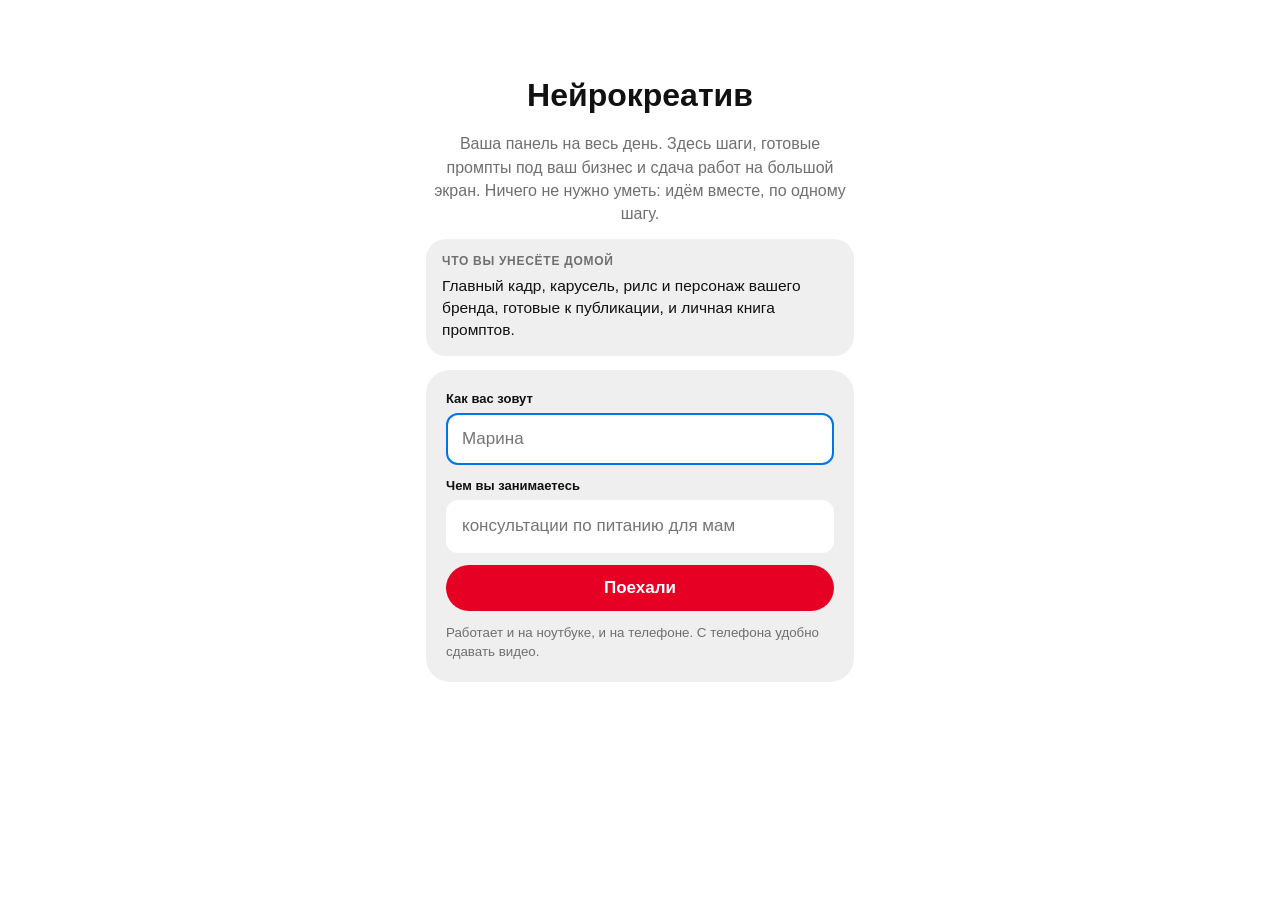
==== index.html @ 7a2fde3e "Add files via upload" ====
<!doctype html>
<html lang="ru">
<head>
<meta charset="utf-8">
<meta name="viewport" content="width=device-width,initial-scale=1,viewport-fit=cover">
<title>Нейрокреатив · панель</title>
<link rel="stylesheet" href="app.css">
<style>
.top{position:sticky;top:0;z-index:10;background:var(--bg);border-bottom:1px solid var(--soft);padding:10px max(16px,env(safe-area-inset-left,0px));display:flex;gap:12px;align-items:center;flex-wrap:wrap}
.top .now{display:flex;gap:10px;align-items:baseline;flex:1;min-width:0}
.top .now b{font-size:17px;white-space:nowrap;overflow:hidden;text-overflow:ellipsis}
.top .now small{color:var(--muted);white-space:nowrap;overflow:hidden;text-overflow:ellipsis}
.top .tm{font-weight:800;font-size:22px;font-variant-numeric:tabular-nums}
.top .tm.low{color:var(--red)}
.top .me{display:flex;gap:8px;align-items:center;font-size:14px;color:var(--muted)}
.net{width:10px;height:10px;border-radius:50%;background:var(--green)}
.net.off{background:var(--red)}
.cardbar{background:var(--red);color:#fff;border-radius:16px;padding:12px 16px;font-weight:700;display:flex;gap:10px;flex-wrap:wrap;align-items:center;justify-content:space-between}
.cardbar b{font-size:19px}
.cardbar button{background:#fff;color:var(--red)}
.wrap{max-width:1240px;margin:0 auto;padding:18px max(16px,env(safe-area-inset-right,0px)) 80px max(16px,env(safe-area-inset-left,0px));display:grid;gap:16px}
.tabs{display:flex;gap:6px;flex-wrap:wrap}
.pan{display:grid;grid-template-columns:minmax(0,340px) minmax(0,1fr);gap:22px;align-items:start}
@media (max-width:900px){.pan{grid-template-columns:1fr}}
.col{display:grid;gap:16px;min-width:0}
.bc{background:var(--soft);border-radius:24px;padding:18px;display:grid;gap:12px;position:sticky;top:76px;max-height:calc(100vh - 92px);overflow:auto}
@media (max-width:900px){.bc{position:static;max-height:none}}
.bc>summary{list-style:none;cursor:pointer;font-weight:800;font-size:19px;display:flex;justify-content:space-between;align-items:baseline;gap:8px}
.bc summary::-webkit-details-marker{display:none}
.bc .hint{font-size:13px;color:var(--muted)}
.paste{background:var(--card);border-radius:16px;padding:12px;display:grid;gap:8px}
.paste>summary{list-style:none;cursor:pointer;font-weight:700;font-size:15px}
.paste textarea{font:inherit;font-size:14px;border:2px solid var(--soft-2);background:var(--bg);color:var(--ink);border-radius:12px;padding:9px 12px;width:100%;min-height:110px;resize:vertical}
.paste textarea:focus{outline:none;border-color:var(--blue)}
.fine{border-top:1px solid var(--soft-2);padding-top:10px;display:grid;gap:10px}
.fine>summary{list-style:none;cursor:pointer;font-weight:700;font-size:14.5px}
.fine>summary small{font-weight:500;color:var(--muted)}
.prog{display:grid;gap:6px;font-size:14px;font-weight:700}
.bar{height:10px;border-radius:999px;background:var(--card);overflow:hidden}
.bar i{display:block;height:100%;background:var(--red);border-radius:999px;transition:width .3s}
/* мой результат дня */
.res{background:var(--soft);border-radius:24px;padding:16px 18px;display:grid;gap:12px}
.res h2{font-size:19px;font-weight:800;display:flex;justify-content:space-between;gap:10px;flex-wrap:wrap;align-items:baseline}
.res h2 small{font-size:13.5px;color:var(--muted);font-weight:600}
.tiles{display:grid;grid-template-columns:repeat(7,minmax(0,1fr));gap:8px}
@media (max-width:640px){.tiles{grid-template-columns:repeat(4,minmax(0,1fr))}}
.tile{border:0;padding:0;background:none;cursor:pointer;display:grid;gap:5px;text-align:center;color:var(--ink);font-family:var(--f)}
.tile .th{aspect-ratio:4/5;border-radius:14px;border:2px dashed var(--soft-2);background:var(--card);display:grid;place-items:center;overflow:hidden;font-weight:800;font-size:18px;color:var(--muted);position:relative}
.tile.ok .th{border:0}
.tile .th img,.tile .th video{width:100%;height:100%;object-fit:cover;display:block}
.tile .th .txtwork{width:100%;height:100%;font-size:9px;border-radius:0;text-align:left}
.tile.ok .th::after{content:"✓";position:absolute;top:5px;right:5px;width:20px;height:20px;border-radius:50%;background:var(--green);color:#fff;font-size:12px;display:grid;place-items:center}
.tile.cur .th{border-color:var(--red)}
.tile small{font-size:11.5px;font-weight:700;line-height:1.2}
/* модули */
.mods{display:grid;gap:12px}
.mod{border-radius:24px;background:var(--soft);overflow:hidden}
.mod.cur{box-shadow:0 0 0 3px var(--red)}
.mod>summary{list-style:none;cursor:pointer;display:grid;grid-template-columns:52px 1fr auto;gap:14px;align-items:center;padding:12px 16px}
.mod>summary::-webkit-details-marker{display:none}
.mn{width:52px;height:52px;border-radius:16px;display:grid;place-items:center;color:#fff;font-weight:800;font-size:19px}
.mt b{display:block;font-size:18px}
.mt small{color:var(--muted);font-size:13.5px}
.cnt{font-weight:700;font-size:13px;background:var(--card);border-radius:999px;padding:6px 10px;white-space:nowrap}
.cnt.done{background:var(--green);color:#fff}
.goal{margin:0 16px 10px;background:var(--card);border-radius:16px;padding:12px 14px;font-size:15px;border-left:5px solid var(--c,#999)}
.goal b{display:block;font-size:12px;letter-spacing:.06em;text-transform:uppercase;color:var(--muted);margin-bottom:2px}
.steps{display:grid;gap:10px;padding:0 16px 14px}
.step{background:var(--card);border-radius:18px;padding:14px 16px;display:grid;gap:10px}
.step.bonus{background:transparent;border:2px dashed var(--soft-2)}
.bh{font-weight:800;font-size:15px;padding:6px 2px 0;display:flex;gap:8px;align-items:baseline;flex-wrap:wrap}
.bh small{font-weight:500;color:var(--muted);font-size:13.5px}
.sh{display:grid;grid-template-columns:auto 1fr;gap:12px;align-items:start}
.sh input{width:24px;height:24px;accent-color:#E60023;margin:2px 0 0;cursor:pointer}
.sh b{font-size:15.5px;display:block}
.sh span{font-size:14.5px;color:var(--muted)}
.step.ok .sh b{text-decoration:line-through;text-decoration-color:var(--red)}
.where{display:inline-block;font-size:12px;font-weight:700;background:var(--soft);border-radius:999px;padding:3px 9px;margin-right:6px;color:var(--ink);text-decoration:none}
a.where{background:var(--blue);color:#fff}
.tip{font-size:13.5px;background:rgba(0,166,126,.1);border-radius:12px;padding:8px 12px}
.pv{display:grid;gap:6px}
.pv>b{font-size:13px}
.pr{background:var(--soft);border-radius:14px;padding:12px 14px;font-family:ui-monospace,Menlo,monospace;font-size:13.5px;line-height:1.55;white-space:pre-wrap;overflow-wrap:anywhere}
.pa{display:flex;gap:8px;flex-wrap:wrap;align-items:center}
.pa button{border:0;border-radius:999px;padding:9px 16px;font-weight:700;font-size:14px;cursor:pointer;background:var(--ink);color:var(--bg)}
.pa button.done{background:var(--green);color:#fff}
.drop{margin:0 16px 16px;border:2px dashed var(--soft-2);background:var(--card);border-radius:20px;padding:16px;display:grid;gap:10px}
.drop.over{border-color:var(--red);background:rgba(230,0,35,.06)}
.drop .dh{display:flex;justify-content:space-between;gap:10px;flex-wrap:wrap;align-items:center}
.drop .dh b{font-size:16px}
.drop .dh small{color:var(--muted)}
.drop .acts{display:flex;gap:8px;flex-wrap:wrap}
.mine{display:flex;gap:8px;flex-wrap:wrap}
.mine>div{width:92px;border-radius:12px;overflow:hidden;background:var(--soft)}
.mine img,.mine video{display:block;width:100%;height:92px;object-fit:cover}
.up{height:8px;border-radius:999px;background:var(--soft);overflow:hidden}
.up i{display:block;height:100%;background:var(--blue);width:0}
/* забрать домой */
.home{background:var(--soft);border-radius:24px;padding:18px;display:grid;gap:10px}
.home.hot{box-shadow:0 0 0 3px var(--red)}
.home h2{font-size:19px;font-weight:800}
.home ol{margin:0;padding-left:20px;display:grid;gap:4px;font-size:14.5px}
/* вход */
.join{max-width:460px;margin:8vh auto;padding:0 16px;display:grid;gap:14px;text-align:center}
.join h1{font-size:32px}
.join .promise{background:var(--soft);border-radius:20px;padding:14px 16px;font-size:15.5px;text-align:left}
.join .promise b{display:block;font-size:12px;letter-spacing:.06em;text-transform:uppercase;color:var(--muted);margin-bottom:4px}
.join form{display:grid;gap:12px;text-align:left;background:var(--soft);border-radius:24px;padding:20px}
.join .fld input{font-size:17px;padding:12px 14px}
/* стена */
.wall{columns:4 200px;column-gap:14px}
.pin{break-inside:avoid;margin-bottom:16px}
.pin .ph{position:relative;border-radius:16px;overflow:hidden;background:var(--soft)}
.pin img,.pin video{display:block;width:100%}
.pin .heart{position:absolute;top:10px;right:10px;border:0;border-radius:999px;padding:8px 13px;font-weight:800;font-size:14px;cursor:pointer;background:rgba(255,255,255,.95);color:#111}
.pin .heart.on{background:var(--red);color:#fff}
.pin .who{font-size:14px;font-weight:700;padding:6px 4px 0}
.pin .who small{color:var(--muted);font-weight:500}
/* шпаргалка */
.help{columns:3 280px;column-gap:14px}
.hc{break-inside:avoid;background:var(--soft);border-radius:20px;padding:16px;margin-bottom:14px;display:grid;gap:6px;font-size:14.5px}
.hc h3{font-size:16.5px;font-weight:800}
.hc kbd{font-family:var(--f);font-weight:700;background:var(--card);border-radius:6px;padding:1px 6px;border:1px solid var(--soft-2)}
.ratios{display:flex;gap:14px;align-items:flex-end;padding-top:4px}
.ratios span{display:grid;gap:4px;justify-items:center;font-size:12.5px;font-weight:700}
.ratios i{display:block;background:var(--ink);border-radius:4px}
.mod,.step{scroll-margin-top:84px}
@media (max-width:520px){.top .now small{display:none}}
/* зал и постоянный адрес */
.zal{background:var(--red);color:#fff;border-radius:24px;padding:20px;display:grid;gap:10px;text-align:center}
.zal h2{font-size:24px;font-weight:800}
.zal a{background:#fff;color:var(--red);text-decoration:none;font-size:19px;padding:15px 22px;justify-self:center}
.zalbar{background:var(--red);color:#fff;border-radius:16px;padding:12px 16px;font-weight:700;display:flex;gap:10px;flex-wrap:wrap;align-items:center;justify-content:space-between}
.zalbar a{background:#fff;color:var(--red);text-decoration:none}
body.offline .res,body.offline .tm,body.offline .net,body.offline [data-t=wall]{display:none!important}
/* праздник */
.conf{position:fixed;inset:0;pointer-events:none;z-index:60;overflow:hidden}
.conf i{position:absolute;top:-12px;width:9px;height:14px;border-radius:2px;animation:fall 1.6s ease-in forwards}
@keyframes fall{to{transform:translateY(105vh) rotate(540deg);opacity:.6}}
</style>
</head>
<body>
<section id="join" class="join" hidden>
  <div class="zal" id="zalbox" hidden><h2>Вы на интенсиве</h2><p>Нажмите, чтобы войти в панель зала: в ней шаги, таймер и сдача работ на большой экран.</p><a class="pill" id="zal-go" href="#">Войти в панель зала</a></div>
  <h1>Нейрокреатив</h1>
  <p style="color:var(--muted)">Ваша панель на весь день. Здесь шаги, готовые промпты под ваш бизнес и сдача работ на большой экран. Ничего не нужно уметь: идём вместе, по одному шагу.</p>
  <div class="promise"><b>Что вы унесёте домой</b><span id="j-result"></span></div>
  <form id="join-form">
    <div class="fld"><label for="j-name">Как вас зовут</label><input id="j-name" required maxlength="30" autocomplete="given-name" placeholder="Марина"></div>
    <div class="fld"><label for="j-niche">Чем вы занимаетесь</label><input id="j-niche" maxlength="80" placeholder="консультации по питанию для мам"></div>
    <button class="pill red" type="submit" style="font-size:17px;padding:13px 18px">Поехали</button>
    <small style="color:var(--muted)">Работает и на ноутбуке, и на телефоне. С телефона удобно сдавать видео.</small>
  </form>
</section>

<div id="app" hidden>
  <header class="top">
    <div class="now"><b id="blk">…</b><small id="nxt"></small></div>
    <span class="tm" id="tm">--:--</span>
    <span class="me"><i class="net" id="net" title="Связь с залом"></i><span id="me-name"></span></span>
  </header>
  <main class="wrap">
    <div class="zalbar" id="zalbar" hidden><span>Вы в зале. Сдавать работы и видеть таймер — в панели зала</span><a class="pill" href="#" data-zal>Открыть панель зала</a></div>
    <div class="cardbar" id="cardbar" hidden><span>Карта-вызов: <b id="cardtxt"></b></span><span style="display:flex;gap:10px;align-items:center;flex-wrap:wrap">Стиль уже стоит в промпте<button class="pill" type="button" id="cardgo">Открыть шаг</button></span></div>
    <div class="tabs" role="tablist">
      <button class="pill" role="tab" aria-selected="true" data-t="steps">Мои шаги</button>
      <button class="pill" role="tab" aria-selected="false" data-t="wall">Стена зала · голос</button>
      <button class="pill" role="tab" aria-selected="false" data-t="help">Шпаргалка</button>
    </div>
    <section id="t-steps" class="pan">
      <details class="bc" id="bc" open>
        <summary>Моя бренд-карта <span id="bc-fill" style="font-size:13px;color:var(--muted)"></span></summary>
        <p class="hint">Всё, что вы впишете, само встанет в промпты: <span class="v">синим</span> — ваше, <span class="d">серым</span> — подставлено по умолчанию.</p>
        <details class="paste" id="paste">
          <summary>Вставьте ответ ИИ — карта заполнится сама</summary>
          <textarea id="paste-t" placeholder="Скопируйте сюда ответ чата из модуля «Основы», шаг 1"></textarea>
          <button class="pill red" type="button" id="paste-go" style="justify-self:start">Заполнить карту</button>
        </details>
        <div id="bc-main" style="display:grid;gap:10px"></div>
        <details class="fine"><summary>Тонкая настройка <small>можно не трогать</small></summary><div id="bc-fine" style="display:grid;gap:10px"></div></details>
        <div class="prog"><span id="pg-txt">Готово 0 шагов</span><div class="bar"><i id="pg-bar"></i></div></div>
        <button class="pill" type="button" id="logout" style="justify-self:start;font-size:13px;padding:7px 12px">Это не я</button>
      </details>
      <div class="col">
        <div class="res"><h2>Мой результат дня <small id="res-n"></small></h2><div class="tiles" id="tiles"></div></div>
        <div class="mods" id="mods"></div>
        <div class="home" id="home">
          <h2>Забрать домой</h2>
          <p style="font-size:14.5px;color:var(--muted)" id="home-txt">Все промпты дня, уже с вашей бренд-картой, одним файлом.</p>
          <div style="display:flex;gap:8px;flex-wrap:wrap"><button class="pill red" type="button" id="book">Скачать мою книгу промптов</button><a class="pill dark" id="site-go" href="#" hidden style="text-decoration:none">Открыть постоянную панель</a></div>
          <b style="font-size:15px;margin-top:6px">План на неделю после интенсива</b>
          <ol id="after"></ol>
        </div>
      </div>
    </section>
    <section id="t-wall" hidden>
      <p style="color:var(--muted);margin-bottom:14px" id="votes-left"></p>
      <div class="wall" id="wall"></div>
    </section>
    <section id="t-help" hidden>
      <div class="help">
        <div class="hc"><h3>Что такое промпт</h3><p>Это просьба к нейросети обычными словами. Чем подробнее просьба, тем ближе результат к тому, что вы представили. Наши промпты уже написаны, вам нужно только скопировать.</p></div>
        <div class="hc"><h3>Скопировать и вставить</h3><p>1. Нажмите «Скопировать» под промптом.</p><p>2. Щёлкните в поле ввода нейросети.</p><p>3. Вставьте: на Mac <kbd>⌘</kbd>+<kbd>V</kbd>, на Windows <kbd>Ctrl</kbd>+<kbd>V</kbd>. На телефоне: долгое нажатие → «Вставить».</p></div>
        <div class="hc"><h3>Сохранить картинку</h3><p>Стрелка ↓ рядом с картинкой или правый щелчок → «Сохранить изображение». Файл окажется в папке <b>«Загрузки»</b>.</p></div>
        <div class="hc"><h3>Прикрепить картинку к промпту</h3><p>Ищите скрепку 📎, «+» или значок картинки рядом с полем ввода. Выберите файл из «Загрузок», потом вставьте промпт. Так нейросеть знает, кого или что сохранить.</p></div>
        <div class="hc"><h3>Сдать работу</h3><p>Внизу каждого модуля нажмите «Выбрать файл» → «Загрузки» → ваш файл. На ноутбуке можно просто перетащить файл в рамку. Работа сразу появится на большом экране.</p></div>
        <div class="hc"><h3>Формат кадра</h3><div class="ratios"><span><i style="width:32px;height:40px"></i>4:5 пост</span><span><i style="width:27px;height:48px"></i>9:16 рилс</span><span><i style="width:56px;height:32px"></i>16:9 слайд</span><span><i style="width:36px;height:36px"></i>1:1</span></div><p>Если генератор спрашивает размер, выбирайте тот, что указан в шаге.</p></div>
        <div class="hc"><h3>Вышло странно</h3><p>Шесть пальцев, кривые буквы, чужое лицо — это нормально, так бывает у всех. Нажмите ещё раз или попросите словами: «исправь руки», «убери надпись».</p></div>
        <div class="hc"><h3>Нейросеть не отвечает</h3><p>Очередь или закончился лимит: подождите минуту или откройте запасную вкладку. Для видео есть план Б: картинка в редакторе с медленным приближением.</p></div>
        <div class="hc"><h3>Снимок экрана</h3><p>Mac: <kbd>⌘</kbd>+<kbd>⇧</kbd>+<kbd>4</kbd> и выделите область. Windows: <kbd>Win</kbd>+<kbd>Shift</kbd>+<kbd>S</kbd>.</p></div>
        <div class="hc"><h3>Перекинуть файл на телефон</h3><p>AirDrop между iPhone и Mac. Или отправьте себе в Telegram, в «Избранное», и скачайте на телефоне.</p></div>
        <div class="hc"><h3>Нейросети на сегодня</h3><div id="tools" style="display:flex;gap:6px;flex-wrap:wrap"></div></div>
        <div class="hc"><h3>Если застряли</h3><p>Нажмите «Застрял» внизу модуля. Помощник увидит вас на экране и подойдёт. Стесняться нечего: для этого мы здесь.</p></div>
      </div>
    </section>
  </main>
</div>

<script src="program.js"></script>
<script src="common.js"></script>
<script>
(function(){
  const {P,esc,$,fillHTML,fillTxt,prompts,tool,fmt,live,left,post,toast,media}=NK;
  const LS=(k,d)=>{try{const v=localStorage.getItem(k);return v?JSON.parse(v):d}catch(e){return d}};
  const SS=(k,v)=>{try{localStorage.setItem(k,JSON.stringify(v))}catch(e){}};
  let me=LS('nk-me',null);
  let card=LS('nk-card',{}),ticks=LS('nk-ticks',{}),openMod=LS('nk-open','01');
  let st=null,myVotes=[],autoOpened='',imported=false;
  let HALL=false, SITE='', ZAL='';
  // ?zal=адрес:порт приходит из QR на экране зала, помним его 14 часов
  const zp=new URLSearchParams(location.search).get('zal');
  if(zp&&/^[\w.\-]+:\d{2,5}$/.test(zp)) SS('nk-zal',{h:zp,at:Date.now()});
  { const z=LS('nk-zal',null); if(z&&Date.now()-z.at<14*3600e3) ZAL=z.h; }
  // перенос имени, бренд-карты и галочек между постоянным адресом и залом: #j=…
  const pack=()=>encodeURIComponent(btoa(unescape(encodeURIComponent(JSON.stringify({id:me.id,name:me.name,niche:me.niche,card,ticks})))));
  function importHash(){
    const m=location.hash.match(/^#j=(.+)$/); if(!m) return;
    try{ const d=JSON.parse(decodeURIComponent(escape(atob(decodeURIComponent(m[1])))));
      const id=String(d.id||'').replace(/[^a-z0-9]/gi,'').slice(0,20), name=String(d.name||'').trim().slice(0,30);
      if(id&&name){ me={id,name,niche:String(d.niche||'').slice(0,40)}; SS('nk-me',me); }
      if(d.card&&typeof d.card==='object'){ card={}; P.fields.forEach(f=>{ if(typeof d.card[f.k]==='string') card[f.k]=d.card[f.k].slice(0,200); }); SS('nk-card',card); }
      if(d.ticks&&typeof d.ticks==='object'){ ticks={}; Object.keys(d.ticks).slice(0,200).forEach(k=>{ if(/^\d\d-\d+$/.test(k)) ticks[k]=!!d.ticks[k]; }); SS('nk-ticks',ticks); }
      imported=true;
    }catch(e){}
    history.replaceState(null,'',location.pathname+location.search);
  }
  const zalURL=()=>'http://'+ZAL+'/'+(me&&me.id?'#j='+pack():'');
  document.addEventListener('click',e=>{ const a=e.target.closest('[data-zal],#zal-go'); if(a&&ZAL){ a.href=zalURL(); } const s=e.target.closest('#site-go'); if(s&&SITE&&me){ s.href=SITE+'#j='+pack(); } },true);
  const MAIN=P.fields.filter(f=>f.main), FINE=P.fields.filter(f=>!f.main);
  const data=()=>Object.assign({},card,{vyzov:HALL?(st&&st.hall.card||''):'любой стиль, например: '+P.cards[0]});

  // ---------- вход ----------
  $('j-result').textContent=P.result+'.';
  function showJoin(){ $('join').hidden=false; $('app').hidden=true; $('zalbox').hidden=HALL||!ZAL; if(!ZAL||HALL) $('j-name').focus(); }
  $('join-form').addEventListener('submit',async e=>{
    e.preventDefault();
    const name=$('j-name').value.trim(); if(!name) return;
    const biz=$('j-niche').value.trim();
    me={id:(crypto.randomUUID?crypto.randomUUID():String(Math.random()).slice(2)+Date.now()).replace(/-/g,'').slice(0,20),name,niche:biz.slice(0,40)};
    try{ if(HALL) await post('api/join',me); SS('nk-me',me); if(biz&&!card.biz){ card.biz=biz; SS('nk-card',card); if(HALL) post('api/me',{id:me.id,card,ticks}).catch(()=>{}); } start(); }catch(err){ toast(err.message); }
  });
  $('logout').onclick=()=>{ try{['nk-me','nk-card','nk-ticks'].forEach(k=>localStorage.removeItem(k))}catch(e){} location.reload(); };

  async function start(){
    $('join').hidden=true; $('app').hidden=false; $('me-name').textContent=me.name;
    $('after').innerHTML=(P.after||[]).map(a=>`<li>${esc(a)}</li>`).join('');
    $('tools').innerHTML=Object.values(P.tools||{}).filter(t=>t.u||t.n!=='Эта панель').map(chip).join('');
    if(!HALL){
      // постоянный адрес: без сервера, всё хранится в браузере участника
      $('blk').textContent='Нейрокреатив'; $('nxt').textContent='ваша панель, всегда по этому адресу';
      $('zalbar').hidden=!ZAL;
      $('home-txt').textContent='Эта страница всегда открывается по этому адресу, бренд-карта хранится в вашем браузере. Сохраните её в закладки. Книга промптов — то же самое одним файлом.';
      renderCard(); renderMods(); return;
    }
    $('site-go').hidden=!SITE;
    if(SITE) $('home-txt').textContent='Все промпты дня с вашей бренд-картой одним файлом. А ещё панель всегда доступна по постоянному адресу: кнопка ниже откроет её и перенесёт вашу карту.';
    // сервер — главный источник: подтягиваем карту и галочки, если зашли с другого браузера
    try{ const r=await fetch('api/me?id='+encodeURIComponent(me.id)); if(r.ok&&!imported){ const j=await r.json(); if(j.me){ if(Object.keys(j.me.card||{}).length) card=j.me.card; if(Object.keys(j.me.ticks||{}).length) ticks=j.me.ticks; } } else { await post('api/join',me); if(imported) post('api/me',{id:me.id,card,ticks}).catch(()=>{}); } }catch(e){}
    try{ myVotes=(await (await fetch('api/myvotes?id='+encodeURIComponent(me.id))).json()).mine||[] }catch(e){}
    renderCard(); renderMods();
    live(s=>{st=s;onState()},ok=>$('net').classList.toggle('off',!ok));
    setInterval(tick,1000);
  }
  function chip(t){ if(!t) return ''; return t.u?`<a class="where" href="${esc(t.u)}" target="_blank" rel="noopener">${esc(t.n)} ↗</a>`:`<span class="where">${esc(t.n)}</span>`; }

  // ---------- бренд-карта ----------
  const fld=f=>`<div class="fld"><label for="bc-${f.k}">${esc(f.l)}</label><input id="bc-${f.k}" data-k="${f.k}" maxlength="200" placeholder="${f.main?'например: '+esc(f.ex):'если пусто: '+esc(f.def)}" value="${esc(card[f.k]||'')}"></div>`;
  function renderCard(){
    $('bc-main').innerHTML=MAIN.map(fld).join('');
    $('bc-fine').innerHTML=FINE.map(fld).join('');
    fillCount();
  }
  function fillCount(){ const n=MAIN.filter(f=>(card[f.k]||'').trim()).length, x=FINE.filter(f=>(card[f.k]||'').trim()).length; $('bc-fill').textContent=n+' из '+MAIN.length+(x?' · +'+x:''); $('paste').open=n<3; }
  let saveT;
  const save=()=>{ SS('nk-card',card); SS('nk-ticks',ticks); clearTimeout(saveT); if(HALL) saveT=setTimeout(()=>post('api/me',{id:me.id,card,ticks}).catch(()=>{}),600); };
  const refreshPrompts=()=>{ const d=data(); document.querySelectorAll('.pr[data-id]').forEach(el=>{ const [n,j,k]=el.dataset.id.split('-'); el.innerHTML=fillHTML(prompts(NK.mod(n).steps[+j])[+k].p,d); }); };
  $('bc').addEventListener('input',e=>{ const k=e.target.dataset.k; if(!k) return; card[k]=e.target.value; fillCount(); save(); refreshPrompts(); });
  // разбор ответа ИИ: строки вида «ГЕРОЙ: …», с маркерами списка и жирным шрифтом
  $('paste-go').onclick=()=>{
    const t=$('paste-t').value; let n=0;
    P.fields.forEach(f=>{ if(!f.tag) return;
      const m=t.match(new RegExp('^[\\s>#*\\-–•\\d.)]*\\**\\s*'+f.tag+'\\s*\\**\\s*[:：—–-]\\s*(.+)$','im'));
      if(m){ const v=m[1].replace(/\*+/g,'').trim().slice(0,200); if(v){ card[f.k]=v; n++; } } });
    if(!n){ toast('Не нашлось пунктов. Попросите ИИ: «Оформи бренд-карту строго по пунктам»'); return; }
    $('paste-t').value=''; renderCard(); save(); refreshPrompts(); toast('Заполнено полей: '+n+'. Проверьте и поправьте, если нужно'); confetti(30);
  };

  // ---------- модули ----------
  const myWorks=n=>st?st.works.filter(w=>w.pid===me.id&&w.mod===n):[];
  const sosOn=()=>st&&st.sos.some(x=>x.pid===me.id);
  function stepHTML(m,s,j,d){
    const id=m.n+'-'+j, ps=prompts(s);
    return `<div class="step ${s.b?'bonus':''} ${ticks[id]?'ok':''}" id="s-${id}"><div class="sh"><input type="checkbox" id="st-${id}" data-id="${id}" ${ticks[id]?'checked':''} aria-label="Готово"><label for="st-${id}"><b>${esc(s.h)}</b><span>${s.w?chip(tool(s.w)):''}${esc(s.x||'')}</span></label></div>`+
      ps.map((v,k)=>`<div class="pv">${v.l?`<b>${esc(v.l)}</b>`:''}<div class="pr" data-id="${id}-${k}">${fillHTML(v.p,d)}</div><div class="pa"><button type="button" data-copy="${id}-${k}">Скопировать${ps.length>1?' «'+esc(v.l)+'»':' промпт'}</button></div></div>`).join('')+
      (s.tip?`<div class="tip">💡 ${esc(s.tip)}</div>`:'')+`</div>`;
  }
  function renderMods(){
    let all=0,done=0,bon=0;
    const cur=st?P.blocks[st.hall.bi].m:'', d=data();
    $('mods').innerHTML=P.modules.map(m=>{
      const idx=m.steps.map((s,j)=>[s,j]), main=idx.filter(([s])=>!s.b), extra=idx.filter(([s])=>s.b);
      const c=main.filter(([,j])=>ticks[m.n+'-'+j]).length; all+=main.length; done+=c; bon+=extra.filter(([,j])=>ticks[m.n+'-'+j]).length;
      const sub=myWorks(m.n);
      const acc=m.accept==='text'?'':m.accept.split(',').map(a=>a+'/*').join(',');
      return `<details class="mod ${cur===m.n?'cur':''}" data-n="${m.n}" id="m-${m.n}" ${openMod===m.n?'open':''}>
      <summary><span class="mn" style="background:${m.color}">${m.n}</span><span class="mt"><b>${esc(m.t)}</b><small>${m.time} · ${main.length} шагов${extra.length?' + '+extra.length+' по желанию':''}${sub.length?' · сдано ✓':''}</small></span><span class="cnt ${c===main.length?'done':''}">${c}/${main.length}</span></summary>
      ${m.goal?`<div class="goal" style="--c:${m.color}"><b>Что получится</b>${esc(m.goal)}</div>`:''}
      <div class="steps">${main.map(([s,j])=>stepHTML(m,s,j,d)).join('')}
        ${extra.length?`<div class="bh">★ Если успеваете <small>для тех, кто сделал главное. Можно пропустить.</small></div>`+extra.map(([s,j])=>stepHTML(m,s,j,d)).join(''):''}</div>
      ${!HALL?`<div class="drop"><div class="dh"><span><b>Сдача: ${esc(m.label)}</b> <small>${ZAL?'на большой экран — через панель зала':'на интенсиве работы сдаются в панели зала'}</small></span>${ZAL?`<span class="acts"><a class="pill red" href="#" data-zal style="text-decoration:none">Сдать на экран зала</a></span>`:''}</div></div>`:`<div class="drop" data-drop="${m.n}">
        <div class="dh"><span><b>Сдача: ${esc(m.label)}</b> <small>${m.accept==='text'?'отправится ваша бренд-карта':(m.ratio&&m.ratio!=='любой'?'формат '+m.ratio+' · ':'')+'нажмите или перетащите файл сюда'}</small></span>
          <span class="acts">${m.accept==='text'?`<button class="pill red" type="button" data-sendcard="${m.n}">Сдать бренд-карту</button>`:`<label class="pill red" style="display:inline-block">Выбрать файл<input type="file" accept="${acc}" data-file="${m.n}" hidden></label>`}
          <button class="pill" type="button" data-sos="${m.n}">${sosOn()?'Помощник идёт · отменить':'Застрял'}</button></span></div>
        <div class="up" hidden><i></i></div>
        ${sub.length?`<div class="mine">${sub.map(w=>`<div>${media(w,{autoplay:false})}</div>`).join('')}</div>`:''}
      </div>`}</details>`}).join('');
    $('pg-txt').textContent=`Главных шагов: ${done} из ${all}`+(bon?` · ★ ${bon}`:''); $('pg-bar').style.width=(all?done/all*100:0)+'%';
    renderTiles();
  }
  function renderTiles(){
    const cur=st?P.blocks[st.hall.bi].m:''; let n=0;
    $('tiles').innerHTML=P.modules.map(m=>{ const ws=myWorks(m.n); const w=m.n==='03'?ws[0]:ws[ws.length-1]; if(w) n++;
      return `<button type="button" class="tile ${w?'ok':''} ${cur===m.n?'cur':''}" data-goto="${m.n}"><span class="th">${w?media(w,{autoplay:false}):m.n}</span><small>${esc(m.label)}</small></button>`; }).join('');
    $('res-n').textContent=n===P.modules.length?'всё собрано 🎉':`собрано ${n} из ${P.modules.length}`;
  }
  function goMod(n,stepSel){ openMod=n; SS('nk-open',n); const el=$('m-'+n); if(!el) return; el.open=true; const t=stepSel?document.querySelector(stepSel)||el:el; t.scrollIntoView({behavior:'smooth',block:'start'}); }
  $('tiles').addEventListener('click',e=>{ const b=e.target.closest('[data-goto]'); if(b) goMod(b.dataset.goto); });
  $('cardgo').onclick=()=>{ const m=NK.mod('03'); const j=m.steps.findIndex(s=>prompts(s).some(v=>v.p.includes('{vyzov}'))); goMod('03','#s-03-'+j); };
  $('mods').addEventListener('change',e=>{
    const id=e.target.dataset.id; if(id){ ticks[id]=e.target.checked; save(); const y=window.scrollY; renderMods(); window.scrollTo(0,y); if(e.target.checked) checkModDone(id.split('-')[0]); return; }
    const f=e.target.dataset.file; if(f&&e.target.files[0]) upload(f,e.target.files[0]);
  });
  function checkModDone(n){ const m=NK.mod(n); const main=m.steps.map((s,j)=>[s,j]).filter(([s])=>!s.b); if(main.every(([,j])=>ticks[n+'-'+j])){ toast('Модуль «'+m.t+'» пройден! Вы молодец'); confetti(50); } }
  $('mods').addEventListener('toggle',e=>{ if(e.target.open&&e.target.dataset.n){ openMod=e.target.dataset.n; SS('nk-open',openMod); } },true);
  $('mods').addEventListener('click',async e=>{
    const cp=e.target.closest('[data-copy]');
    if(cp){ const [n,j,k]=cp.dataset.copy.split('-'); const src=prompts(NK.mod(n).steps[+j])[+k].p;
      if(HALL&&src.includes('{vyzov}')&&!(st&&st.hall.card)){ toast('Ведущий ещё не вытянул карту. Подождите минуту'); return; }
      const txt=fillTxt(src,data());
      try{ await navigator.clipboard.writeText(txt); cp.textContent='Скопировано ✓'; cp.classList.add('done'); setTimeout(()=>{cp.textContent='Скопировать ещё раз';cp.classList.remove('done')},1800); toast('Скопировано. Теперь вставьте в нейросеть: ⌘V или Ctrl+V'); }
      catch(err){ const el=document.querySelector(`.pr[data-id="${cp.dataset.copy}"]`); const r=document.createRange(); r.selectNodeContents(el); getSelection().removeAllRanges(); getSelection().addRange(r); toast('Текст выделен, нажмите ⌘C или Ctrl+C'); } }
    const sc=e.target.closest('[data-sendcard]');
    if(sc){ const filled=P.fields.filter(f=>(card[f.k]||'').trim()); if(filled.length<3){ toast('Заполните хотя бы 3 поля: проще всего вставить ответ ИИ в карту'); goMod('02'); $('paste').open=true; return; }
      const text=P.fields.map(f=>f.l+': '+((card[f.k]||'').trim()||f.def+' (по умолчанию)')).join('\n');
      try{ await fetch('api/submit?id='+encodeURIComponent(me.id)+'&mod='+sc.dataset.sendcard,{method:'POST',headers:{'Content-Type':'application/json'},body:JSON.stringify({text})}).then(r=>{if(!r.ok)throw 0}); toast('Бренд-карта сдана!'); confetti(40); }catch(err){ toast('Не отправилось, попробуйте ещё раз'); } }
    const so=e.target.closest('[data-sos]');
    if(so){ try{ const on=sosOn(); await post('api/sos',{id:me.id,mod:so.dataset.sos,off:on}); toast(on?'Отменили, помощник не придёт':'Помощник уже видит вас и скоро подойдёт'); }catch(err){ toast(err.message); } }
  });
  // перетаскивание файла
  $('mods').addEventListener('dragover',e=>{ const d=e.target.closest('[data-drop]'); if(!d||NK.mod(d.dataset.drop).accept==='text') return; e.preventDefault(); d.classList.add('over'); });
  $('mods').addEventListener('dragleave',e=>{ const d=e.target.closest('[data-drop]'); if(d) d.classList.remove('over'); });
  $('mods').addEventListener('drop',e=>{ const d=e.target.closest('[data-drop]'); if(!d) return; e.preventDefault(); d.classList.remove('over'); const f=e.dataTransfer.files[0]; if(f) upload(d.dataset.drop,f); });

  // картинки уменьшаем до 1600px, чтобы стена зала не тормозила; видео отправляем как есть
  async function shrink(file){
    if(!/^image\/(jpeg|png|webp)$/.test(file.type)) return file;
    try{
      const bmp=await createImageBitmap(file); const k=Math.min(1,1600/Math.max(bmp.width,bmp.height));
      const c=document.createElement('canvas'); c.width=Math.round(bmp.width*k); c.height=Math.round(bmp.height*k);
      c.getContext('2d').drawImage(bmp,0,0,c.width,c.height);
      return await new Promise(ok=>c.toBlob(b=>ok(b||file),'image/jpeg',.88));
    }catch(e){ return file; }
  }
  async function upload(n,file){
    const m=NK.mod(n); const kind=file.type.split('/')[0];
    const okType=m.accept.split(',').includes(kind)||(file.type==='application/pdf'&&m.n==='04');
    if(!okType){ toast(m.accept==='video'?'Сюда нужно видео':'Сюда нужна картинка'+(m.accept.includes('video')?' или видео':'')); return; }
    if(file.size>200*1024*1024){ toast('Файл больше 200 МБ, сожмите его'); return; }
    const blob=kind==='image'?await shrink(file):file;
    const drop=document.querySelector(`[data-drop="${n}"]`); const bar=drop&&drop.querySelector('.up');
    if(bar){ bar.hidden=false; bar.firstElementChild.style.width='0'; }
    const xhr=new XMLHttpRequest();
    xhr.open('POST','api/submit?id='+encodeURIComponent(me.id)+'&mod='+n);
    xhr.setRequestHeader('Content-Type',blob.type||file.type);
    xhr.upload.onprogress=e=>{ if(bar&&e.lengthComputable) bar.firstElementChild.style.width=(e.loaded/e.total*100)+'%'; };
    xhr.onload=()=>{ if(xhr.status===200){ toast(m.hideOnWall?'Кадр «до» сохранён. Покажем вечером':'Сдано! Ваша работа уже на большом экране'); confetti(60); } else { let msg='Не получилось отправить'; try{msg=JSON.parse(xhr.responseText).error||msg}catch(e){} toast(msg); } if(bar) bar.hidden=true; };
    xhr.onerror=()=>{ toast('Нет связи с залом, проверьте Wi-Fi'); if(bar) bar.hidden=true; };
    xhr.send(blob);
  }

  // ---------- праздник ----------
  function confetti(n){
    if(matchMedia('(prefers-reduced-motion: reduce)').matches) return;
    const box=document.createElement('div'); box.className='conf'; const cs=['#E60023','#0074E8','#00A67E','#FFB800','#8A4FFF'];
    for(let i=0;i<n;i++){ const p=document.createElement('i'); p.style.left=Math.random()*100+'%'; p.style.background=cs[i%cs.length]; p.style.animationDelay=Math.random()*.4+'s'; p.style.animationDuration=1.2+Math.random()*.9+'s'; box.appendChild(p); }
    document.body.appendChild(box); setTimeout(()=>box.remove(),2600);
  }

  // ---------- книга промптов ----------
  $('book').onclick=()=>{
    const d=data(), L=[];
    L.push('КНИГА ПРОМПТОВ · '+me.name,'Интенсив «Нейрокреатив», '+new Date().toLocaleDateString('ru-RU'),'','Как пользоваться: скопируйте промпт и вставьте в нейросеть. Хотите другой кадр — поменяйте слова в бренд-карте ниже и в промпте.','');
    L.push('МОЯ БРЕНД-КАРТА'); P.fields.forEach(f=>L.push('· '+f.l+': '+((card[f.k]||'').trim()||f.def)));
    L.push('','ФОРМУЛА КАДРА (ставьте в конец любого промпта для картинок)',fillTxt(P.tail,d),'');
    P.modules.forEach(m=>{ L.push('','==== '+m.n+' · '+m.t.toUpperCase()+' ===='); m.steps.forEach(s=>{ const ps=prompts(s); if(!ps.length) return; L.push('',(s.b?'★ ':'')+s.h+(s.w&&tool(s.w)?' — '+tool(s.w).n:'')); ps.forEach(v=>{ if(v.l) L.push('['+v.l+']'); L.push(v.p.includes('{vyzov}')&&!d.vyzov?fillTxt(v.p,Object.assign({},d,{vyzov:'ЛЮБОЙ СТИЛЬ, НАПРИМЕР: '+P.cards[0]})):fillTxt(v.p,d)); }); }); });
    L.push('','==== ПЛАН НА НЕДЕЛЮ ====',...(P.after||[]));
    const blob=new Blob(['﻿'+L.join('\n')],{type:'text/plain;charset=utf-8'});
    const a=document.createElement('a'); a.href=URL.createObjectURL(blob); a.download='Нейрокреатив — промпты — '+me.name+'.txt'; document.body.appendChild(a); a.click(); setTimeout(()=>{URL.revokeObjectURL(a.href);a.remove()},1000);
    toast('Файл в папке «Загрузки»');
  };

  // ---------- стена и голосование ----------
  function renderWall(){
    if(!st) return;
    const hidden=new Set(P.modules.filter(m=>m.hideOnWall).map(m=>m.n));
    const ws=st.works.filter(w=>w.kind!=='text'&&!hidden.has(w.mod)).slice().reverse();
    const ppl=Object.fromEntries(st.people.map(p=>[p.id,p]));
    $('votes-left').textContent=`У вас ${P.votesPerPerson-myVotes.length} из ${P.votesPerPerson} сердечек. Нажмите ♥ на работе, которая понравилась, нажмите ещё раз, чтобы снять.`;
    $('wall').innerHTML=ws.map(w=>{const p=ppl[w.pid]||{name:'?',niche:''};const mine=w.pid===me.id;const on=myVotes.includes(w.wid);
      return `<div class="pin"><div class="ph">${media(w)}${mine?'':`<button class="heart ${on?'on':''}" type="button" data-vote="${w.wid}" aria-pressed="${on}">♥ ${w.votes}</button>`}</div><div class="who">${esc(p.name)} <small>${esc(p.niche)} · ${esc(NK.mod(w.mod).label)}</small></div></div>`}).join('')||'<p style="color:var(--muted)">Пока никто ничего не сдал.</p>';
  }
  $('wall').addEventListener('click',async e=>{ const b=e.target.closest('[data-vote]'); if(!b) return;
    try{ const j=await post('api/vote',{id:me.id,wid:b.dataset.vote}); myVotes=j.mine; renderWall(); }catch(err){ toast(err.message); } });
  const showTab=t=>{ document.querySelectorAll('[data-t]').forEach(x=>x.setAttribute('aria-selected',String(x.dataset.t===t))); ['steps','wall','help'].forEach(k=>$('t-'+k).hidden=k!==t); if(t==='wall') renderWall(); };
  document.querySelectorAll('[data-t]').forEach(b=>b.onclick=()=>showTab(b.dataset.t));

  // ---------- живое состояние ----------
  let lastSig='',lastBi=-1;
  function onState(){
    const b=P.blocks[st.hall.bi], nx=P.blocks[st.hall.bi+1];
    $('blk').textContent=b.name; $('nxt').textContent=b.t+(nx?' · дальше: '+nx.name:'');
    $('cardbar').hidden=!st.hall.card; $('cardtxt').textContent=st.hall.card||'';
    $('home').classList.toggle('hot',!!b.home);
    if(b.m&&autoOpened!==b.m){ autoOpened=b.m; openMod=b.m; SS('nk-open',openMod); }
    if(lastBi!==-1&&lastBi!==st.hall.bi&&b.vote) showTab('wall');
    lastBi=st.hall.bi;
    // перерисовываем модули только если поменялось что-то моё, чтобы не сбивать ввод
    const sig=st.hall.bi+'|'+st.works.filter(w=>w.pid===me.id).length+'|'+sosOn()+'|'+(st.hall.card||'');
    if(sig!==lastSig){ lastSig=sig; const y=window.scrollY; renderMods(); window.scrollTo(0,y); }
    if(!$('t-wall').hidden) renderWall();
    tick();
  }
  function tick(){ if(!st) return; const l=left(st.hall); $('tm').textContent=fmt(l); $('tm').classList.toggle('low',l<=120); }

  importHash();
  fetch('api/info').then(r=>r.ok?r.json():null).catch(()=>null).then(info=>{
    HALL=!!(info&&info.app==='neurokreativ'); SITE=(info&&info.site)||'';
    document.body.classList.toggle('offline',!HALL);
    if(me&&me.id) start(); else showJoin();
  });
})();
</script>
</body>
</html>
---- app.css ----
/* Светлая «доска пинов»: белый фон, таблетки, скругления 16–28px, красный для главного действия */
:root{
  --bg:#FFFFFF; --ink:#111111; --muted:#6F6F6F; --soft:#EFEFEF; --soft-2:#E2E2E2; --card:#FFFFFF;
  --red:#E60023; --blue:#0074E8; --green:#00A67E;
  --screen:#111111; --screen-2:#1E1E1E; --screen-ink:#FFFFFF; --screen-muted:#9A9A9A;
  --f:-apple-system,BlinkMacSystemFont,"Segoe UI","Helvetica Neue",Roboto,Arial,sans-serif;
  color-scheme:light;
}
@media (prefers-color-scheme:dark){:root{--bg:#111111;--ink:#F1F1F1;--muted:#A5A5A5;--soft:#262626;--soft-2:#333;--card:#1B1B1B;color-scheme:dark}}
*{box-sizing:border-box}
[hidden]{display:none!important}
html,body{margin:0}
body{background:var(--bg);color:var(--ink);font-family:var(--f);font-size:16px;line-height:1.45}
h1,h2,h3{margin:0;text-wrap:balance}
p{margin:0}
button{font-family:var(--f)}
button:focus-visible,input:focus-visible,summary:focus-visible{outline:3px solid var(--blue);outline-offset:2px}
.pill{border:0;border-radius:999px;padding:10px 18px;font-weight:700;font-size:15px;cursor:pointer;background:var(--soft);color:var(--ink)}
.pill.red{background:var(--red);color:#fff}
.pill.dark{background:var(--ink);color:var(--bg)}
.pill:disabled{opacity:.45;cursor:default}
.pill[aria-selected="true"]{background:var(--ink);color:var(--bg)}
.toast{position:fixed;left:50%;bottom:24px;transform:translateX(-50%);background:var(--ink);color:var(--bg);border-radius:999px;padding:11px 20px;font-weight:700;font-size:14.5px;z-index:50;max-width:calc(100vw - 32px);text-align:center}
.v{background:rgba(0,116,232,.15);border-radius:4px;padding:0 2px}
.e{background:rgba(230,0,35,.15);color:var(--red);border-radius:4px;padding:0 2px}
.txtwork{background:var(--soft);color:var(--ink);padding:12px;font-size:13px;white-space:pre-wrap;border-radius:12px}
.fld{display:grid;gap:4px}
.fld label{font-size:13px;font-weight:700}
.fld input,.fld textarea{font:inherit;font-size:15px;border:2px solid transparent;background:var(--card);color:var(--ink);border-radius:12px;padding:9px 12px;width:100%}
.fld input:focus{outline:none;border-color:var(--blue)}
.dot{width:14px;height:14px;border-radius:50%;background:#3a3a3a;display:inline-block}
.dot.on{background:var(--red)}
.dot.now{background:transparent;border:2px solid var(--red)}
@media (prefers-reduced-motion:reduce){*{transition:none!important;animation:none!important}}
.d{border-bottom:1px dashed var(--muted);color:var(--muted)}
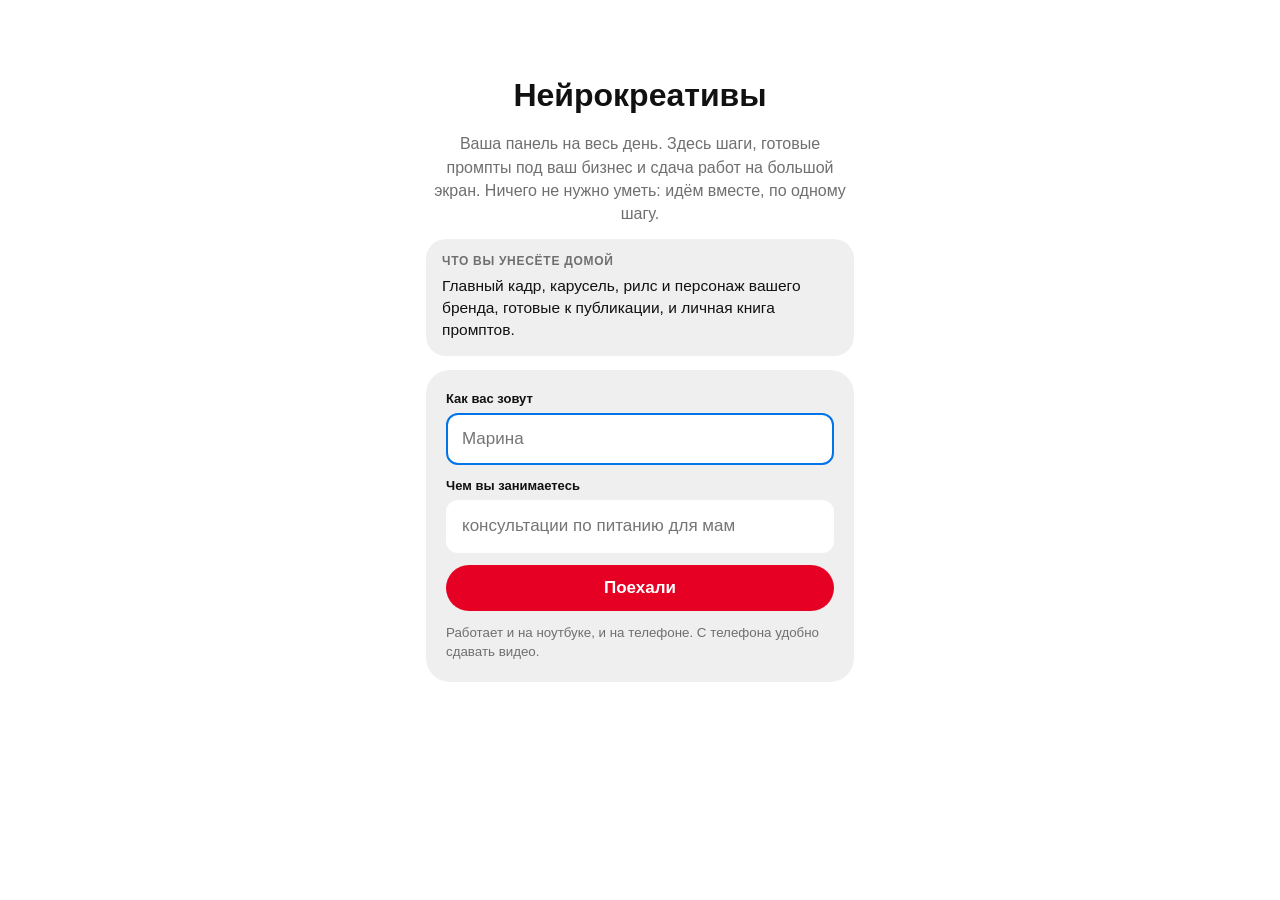
==== commit 9c715b88: "Название «Нейрокреативы»" ====
--- a/index.html
+++ b/index.html
@@ -3,7 +3,7 @@
 <head>
 <meta charset="utf-8">
 <meta name="viewport" content="width=device-width,initial-scale=1,viewport-fit=cover">
-<title>Нейрокреатив · панель</title>
+<title>Нейрокреативы · панель</title>
 <link rel="stylesheet" href="app.css">
 <style>
 .top{position:sticky;top:0;z-index:10;background:var(--bg);border-bottom:1px solid var(--soft);padding:10px max(16px,env(safe-area-inset-left,0px));display:flex;gap:12px;align-items:center;flex-wrap:wrap}
@@ -142,7 +142,7 @@
 <body>
 <section id="join" class="join" hidden>
   <div class="zal" id="zalbox" hidden><h2>Вы на интенсиве</h2><p>Нажмите, чтобы войти в панель зала: в ней шаги, таймер и сдача работ на большой экран.</p><a class="pill" id="zal-go" href="#">Войти в панель зала</a></div>
-  <h1>Нейрокреатив</h1>
+  <h1>Нейрокреативы</h1>
   <p style="color:var(--muted)">Ваша панель на весь день. Здесь шаги, готовые промпты под ваш бизнес и сдача работ на большой экран. Ничего не нужно уметь: идём вместе, по одному шагу.</p>
   <div class="promise"><b>Что вы унесёте домой</b><span id="j-result"></span></div>
   <form id="join-form">
@@ -267,7 +267,7 @@
     $('tools').innerHTML=Object.values(P.tools||{}).filter(t=>t.u||t.n!=='Эта панель').map(chip).join('');
     if(!HALL){
       // постоянный адрес: без сервера, всё хранится в браузере участника
-      $('blk').textContent='Нейрокреатив'; $('nxt').textContent='ваша панель, всегда по этому адресу';
+      $('blk').textContent='Нейрокреативы'; $('nxt').textContent='ваша панель, всегда по этому адресу';
       $('zalbar').hidden=!ZAL;
       $('home-txt').textContent='Эта страница всегда открывается по этому адресу, бренд-карта хранится в вашем браузере. Сохраните её в закладки. Книга промптов — то же самое одним файлом.';
       renderCard(); renderMods(); return;
@@ -409,13 +409,13 @@
   // ---------- книга промптов ----------
   $('book').onclick=()=>{
     const d=data(), L=[];
-    L.push('КНИГА ПРОМПТОВ · '+me.name,'Интенсив «Нейрокреатив», '+new Date().toLocaleDateString('ru-RU'),'','Как пользоваться: скопируйте промпт и вставьте в нейросеть. Хотите другой кадр — поменяйте слова в бренд-карте ниже и в промпте.','');
+    L.push('КНИГА ПРОМПТОВ · '+me.name,'Интенсив «Нейрокреативы», '+new Date().toLocaleDateString('ru-RU'),'','Как пользоваться: скопируйте промпт и вставьте в нейросеть. Хотите другой кадр — поменяйте слова в бренд-карте ниже и в промпте.','');
     L.push('МОЯ БРЕНД-КАРТА'); P.fields.forEach(f=>L.push('· '+f.l+': '+((card[f.k]||'').trim()||f.def)));
     L.push('','ФОРМУЛА КАДРА (ставьте в конец любого промпта для картинок)',fillTxt(P.tail,d),'');
     P.modules.forEach(m=>{ L.push('','==== '+m.n+' · '+m.t.toUpperCase()+' ===='); m.steps.forEach(s=>{ const ps=prompts(s); if(!ps.length) return; L.push('',(s.b?'★ ':'')+s.h+(s.w&&tool(s.w)?' — '+tool(s.w).n:'')); ps.forEach(v=>{ if(v.l) L.push('['+v.l+']'); L.push(v.p.includes('{vyzov}')&&!d.vyzov?fillTxt(v.p,Object.assign({},d,{vyzov:'ЛЮБОЙ СТИЛЬ, НАПРИМЕР: '+P.cards[0]})):fillTxt(v.p,d)); }); }); });
     L.push('','==== ПЛАН НА НЕДЕЛЮ ====',...(P.after||[]));
     const blob=new Blob(['﻿'+L.join('\n')],{type:'text/plain;charset=utf-8'});
-    const a=document.createElement('a'); a.href=URL.createObjectURL(blob); a.download='Нейрокреатив — промпты — '+me.name+'.txt'; document.body.appendChild(a); a.click(); setTimeout(()=>{URL.revokeObjectURL(a.href);a.remove()},1000);
+    const a=document.createElement('a'); a.href=URL.createObjectURL(blob); a.download='Нейрокреативы — промпты — '+me.name+'.txt'; document.body.appendChild(a); a.click(); setTimeout(()=>{URL.revokeObjectURL(a.href);a.remove()},1000);
     toast('Файл в папке «Загрузки»');
   };
 
